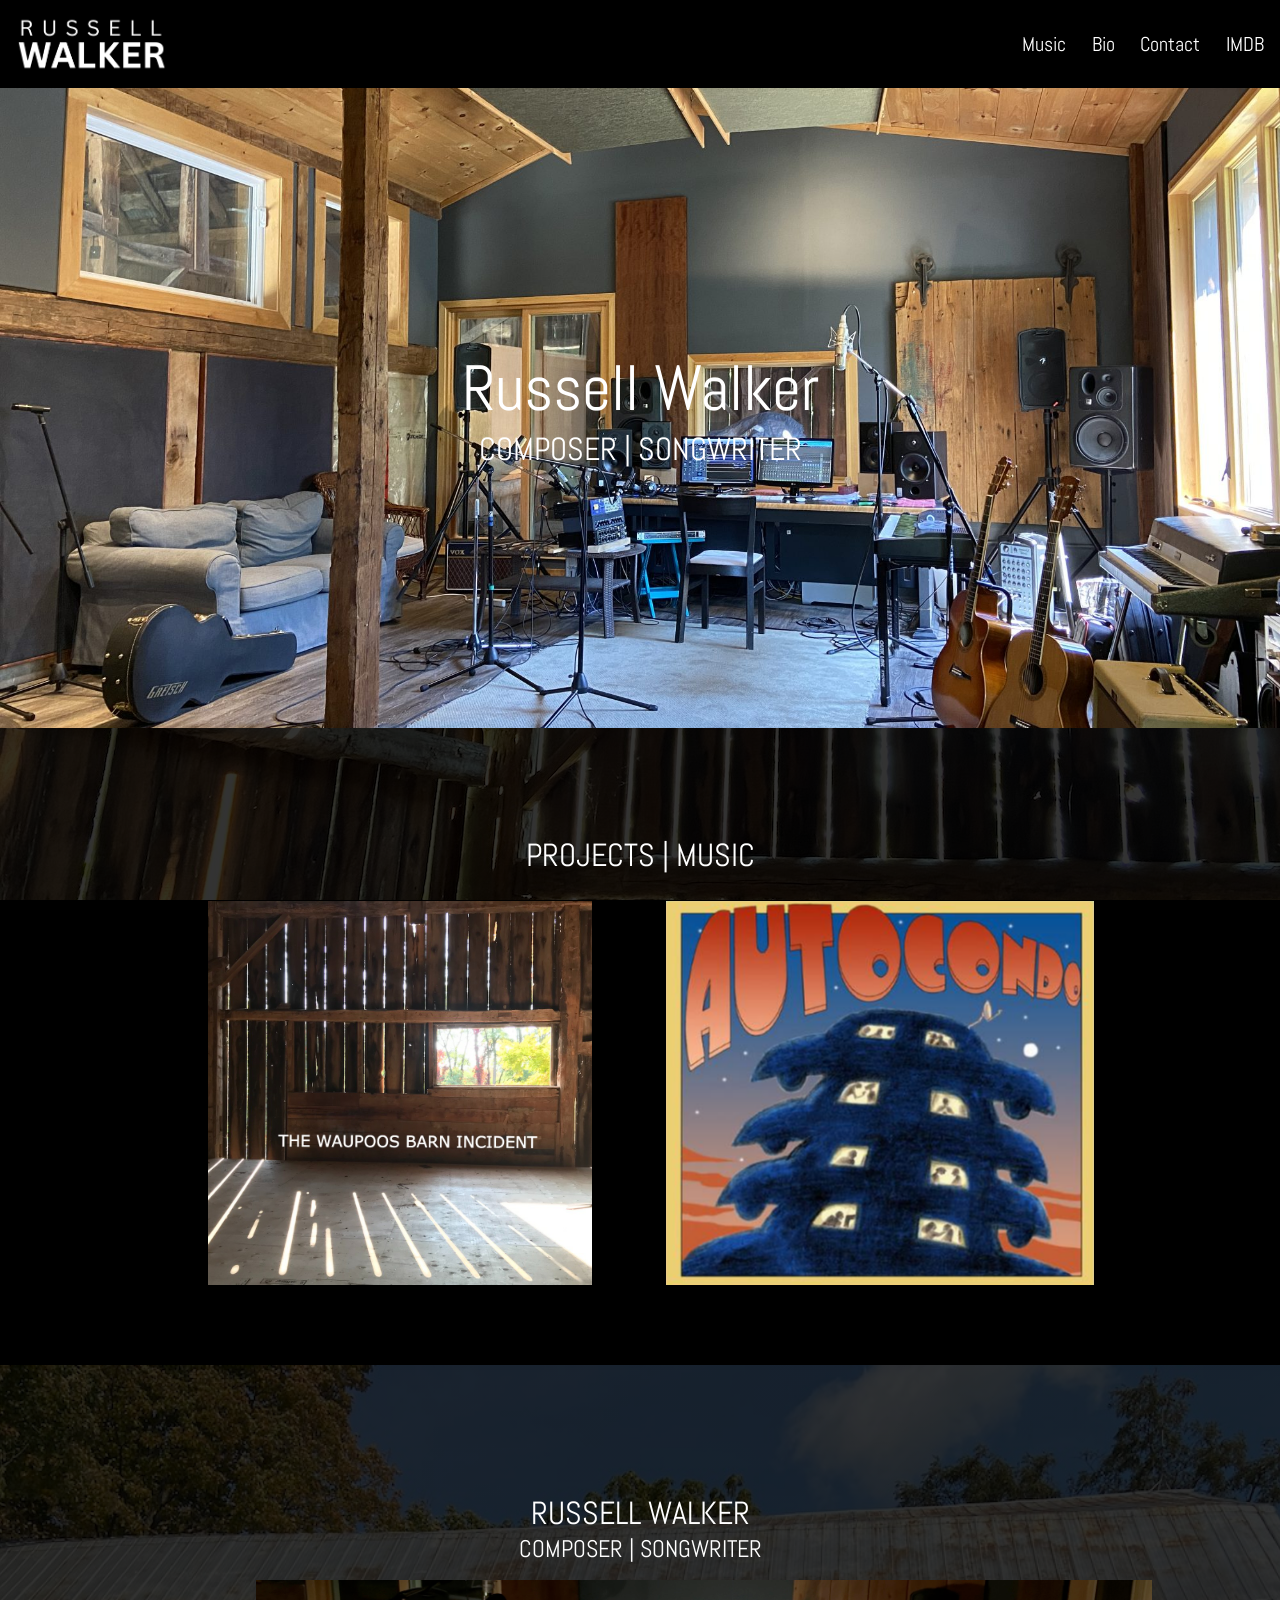
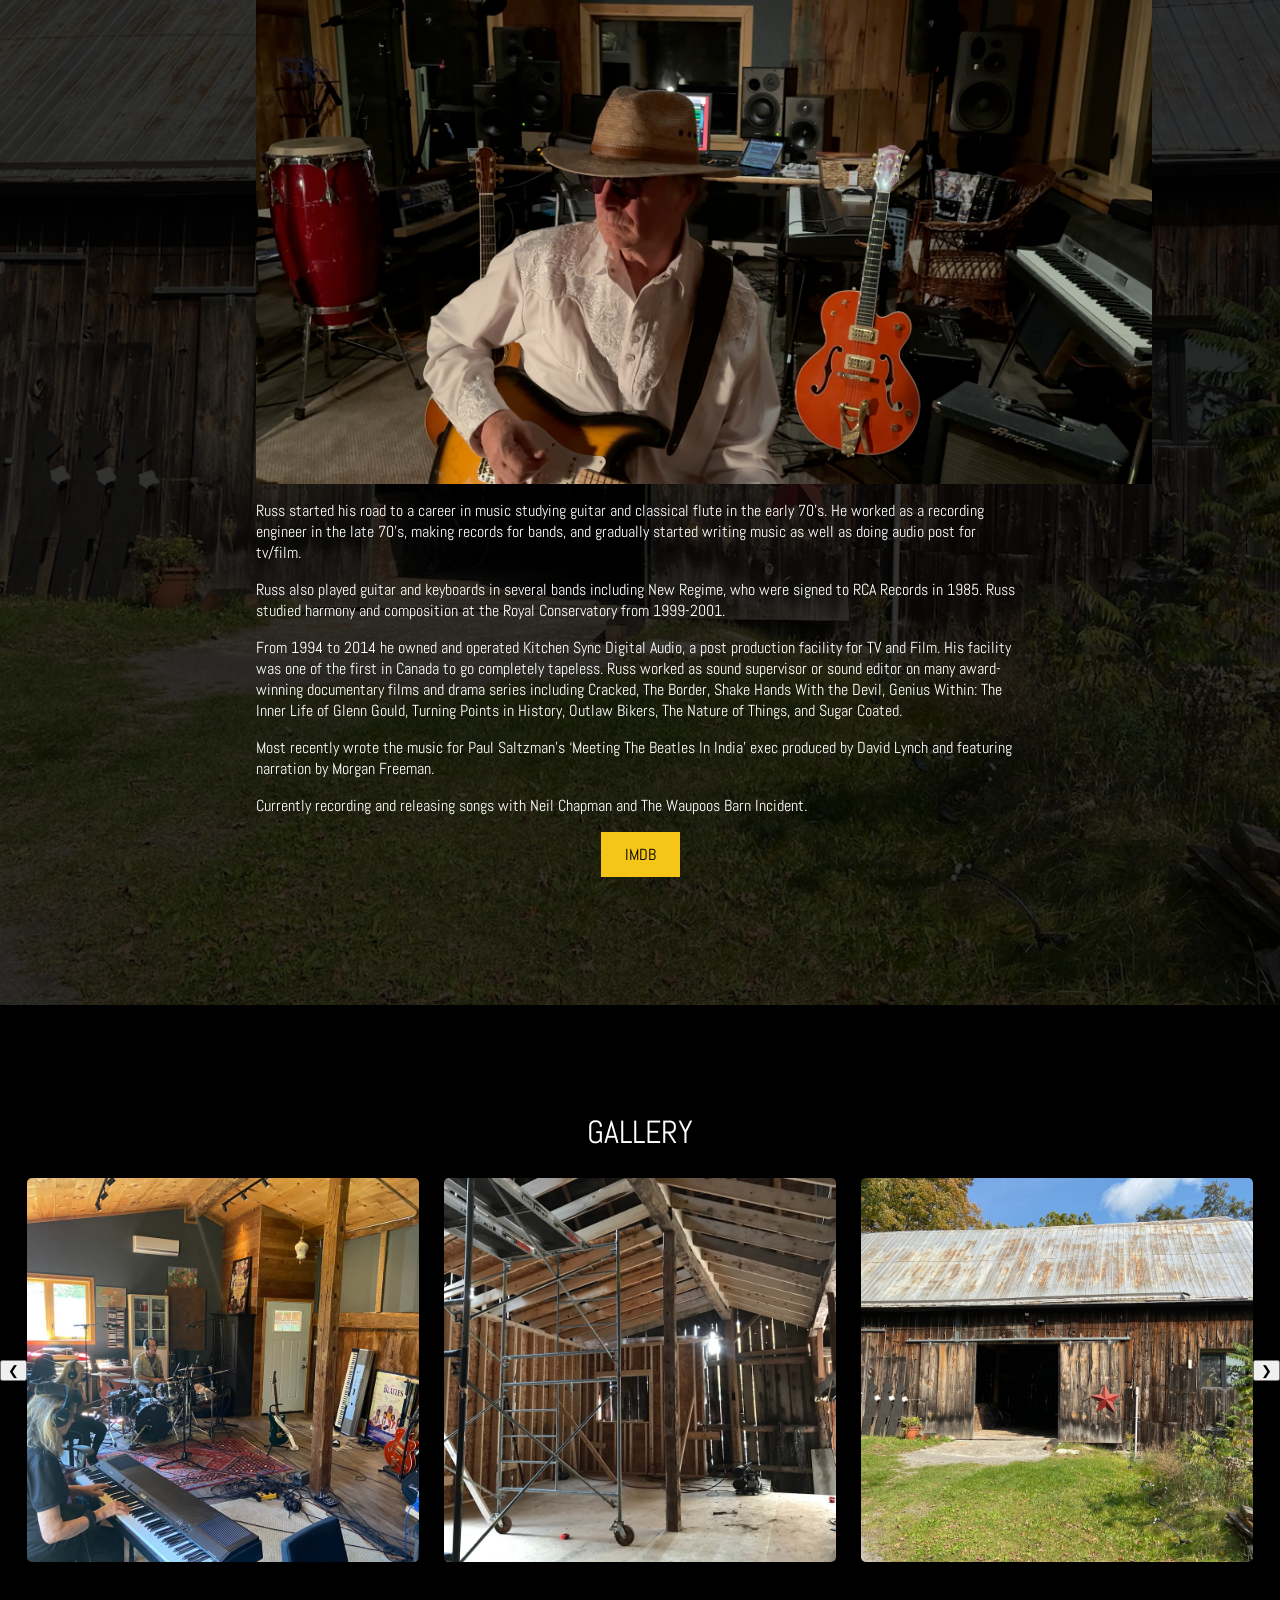
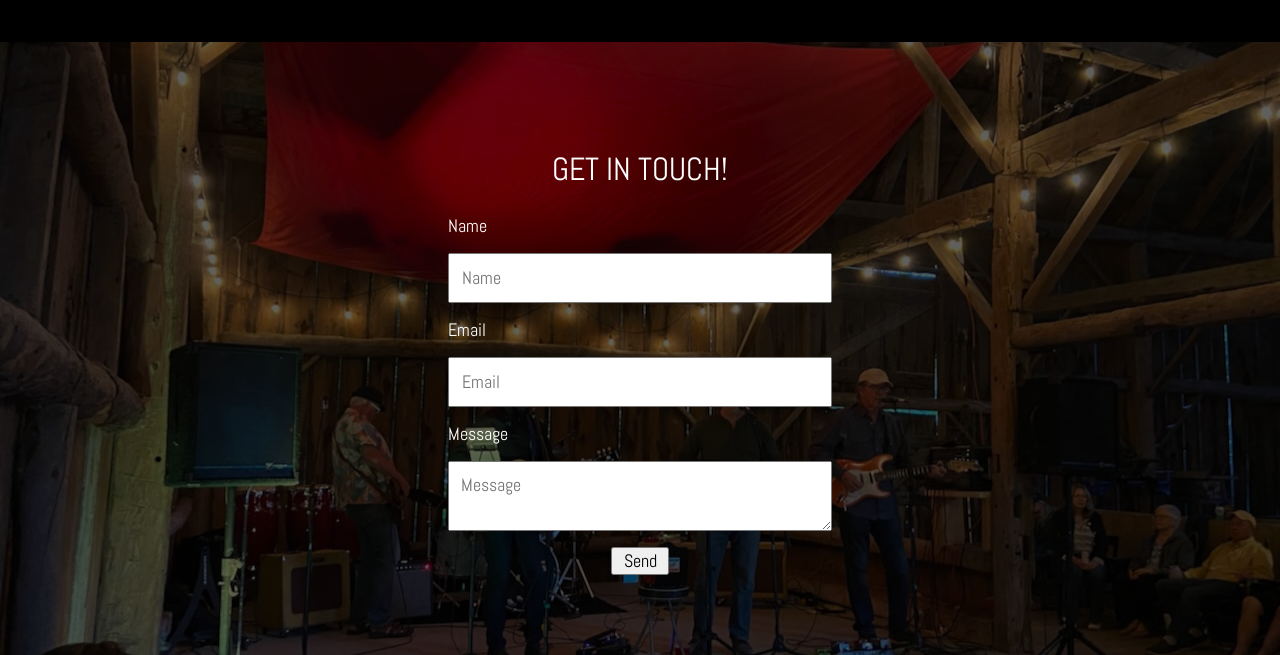
==== index.html @ 53545d4b "Initial website implementation" ====
<!DOCTYPE html>
<html lang="en">
<head>
    <meta charset="UTF-8">
    <meta name="viewport" content="width=device-width, initial-scale=1.0">

    <title>Russell Walker | Composer</title>

    <link href="https://fonts.googleapis.com/css2?family=Abel&display=swap" rel="stylesheet">
    <link rel="stylesheet" href="styles.css">
</head>

<body>
    <a class="skip-link" href="#main-content">Skip to main content</a>
    <header>
        <a href="index.html">
        <img src="./media/images/russell_logo.png" alt="Russell Walker">
        </a>
        <nav>
            <ul>
                <li><a href="#music">Music</a></li>
                <li><a href="#bio">Bio</a></li>
                <li><a href="#contact">Contact</a></li>
                <li><a href="https://www.imdb.com/name/nm0908184/">IMDB</a></li>
            </ul>
        </nav>
    </header>

    <main id="main-content" tabindex="-1">
        <section class="hero">
            <img src="./media/images/main_page_image.jpg" alt="">

            <div class="hero-text">
                <h1>Russell Walker</h1>
                <p>COMPOSER | SONGWRITER</p>
            </div>
        </section>

        <section id="music" class="music">
            <h2>PROJECTS | MUSIC</h2>

            <ul>
                <li class="music-tile"><a href="./waupoos-barn-incident/"><img src="./media/images/waupoosbarn.jpg" alt="Waupoos Barn Incident"></a></li>
                <li class="music-tile"><a href="./autocondo/index.html"><img src="./media/images/autocondo.png" alt="Auto Condo"></a></li>
            </ul>
        </section>

        <section id="bio" class="bio">
            <div class="bio-content">
                <h2>RUSSELL WALKER</h2>
                <p id="bio-lower-title">COMPOSER | SONGWRITER</p>
                <img src="./media/images/russell_walker.jpg" alt="Russell Walker">
                <p class="bio-text">
                    Russ started his road to a career in music studying guitar and classical flute in the early 70’s. 
                    He worked as a recording engineer in the late 70’s, making records for bands, and gradually started 
                    writing music as well as doing audio post for tv/film.
                </p>
                <p class="bio-text">
                    Russ also played guitar and keyboards in several bands including New Regime, who were signed to RCA 
                    Records in 1985. Russ studied harmony and composition at the Royal Conservatory from 1999-2001.
                </p>
                <p class="bio-text">
                    From 1994 to 2014 he owned and operated Kitchen Sync Digital Audio, a post production facility for 
                    TV and Film. His facility was one of the first in Canada to go completely tapeless. Russ worked as 
                    sound supervisor or sound editor on many award-winning documentary films and drama series including 
                    Cracked, The Border, Shake Hands With the Devil, Genius Within: The Inner Life of Glenn Gould, Turning 
                    Points in History, Outlaw Bikers, The Nature of Things, and Sugar Coated. 
                </p>
                <p class="bio-text">
                    Most recently wrote the music for Paul Saltzman’s ‘Meeting The Beatles In India’ exec produced by David 
                    Lynch and featuring narration by Morgan Freeman.
                </p>
                <p class="bio-text">
                    Currently recording and releasing songs with Neil Chapman and The Waupoos Barn Incident.
                </p>
                <a class="imdb-button" href="https://www.imdb.com/name/nm0908184/">IMDB</a>
            </div>
        </section>

        <section class="gallery">
            <h2>GALLERY</h2>

            <div class="carousel">
                <button class="carousel-prev" aria-label="Previous image">
                    &#10094;
                </button>

                <div class="carousel-images">
                    <img src="./media/images/slide_band_playing_studio.jpeg" alt="Russell and Neil playing instruments in the studio">
                    <img src="./media/images/slide_barn_construction.jpeg" alt="Building studio in barn">
                    <img src="./media/images/slide_barn_outside.jpeg" alt="Exterior of barn">
                    <img src="./media/images/slide_barns_outside.jpeg" alt="Both red and big barn exterior">
                    <img src="./media/images/slide_neil.jpeg" alt="Neil playing guitar in a store">
                    <img src="./media/images/slide_recording_russ_eddy.jpeg" alt="Russell and Eddy at SoundAdvice recording studio">
                    <img src="./media/images/slide_studio_instruments.jpeg" alt="Studio instruments">
                    <img src="./media/images/slide_studio_russ.jpeg" alt="Russell at SoundAdvice recording studio">
                    <img src="./media/images/slide_studio_russ_neil.jpeg" alt="Russell and Neil in the studio">
                    <img src="./media/images/slide_studio_russ_neil_playing.jpeg" alt="Russell and Neil playing instruments in the studio">
                     
                </div>

                <button class="carousel-next" aria-label="Next image">
                    &#10095;
                </button>
            </div>
        </section>

        <section id="contact" class="contact">
            <h2>GET IN TOUCH!</h2>
            <form 
                action="https://formspree.io/f/mqpkzbdb"
                method="POST"
            >
                <label for="name">Name</label>
                <input type="text" id="name" name="name" placeholder="Name" required>

                <label for="email">Email</label>
                <input type="email" id="email" name="email" placeholder="Email" required>

                <label for="message">Message</label>
                <textarea id="message" name="message" placeholder="Message" required></textarea>

                <button type="submit">Send</button>
            </form>
        </section>
    </main>
    <script src="./scripts.js"></script> 
  </body>
</html>
---- styles.css ----
body {
    background-color: black;
    margin: 0;
    font-family: "Abel", sans-serif;
    color: white;
}

main {
    background-image:
        linear-gradient(rgba(0, 0, 0, 0.8), rgba(0, 0, 0, 0.8)),
        url("./media/images/barn_background.jpeg");

    background-attachment: fixed;
    background-size: cover;
    background-position: center;
}

header {
    display: flex;
    padding: 1rem;
    align-items: center;

    position: sticky;
    top: 0;
    z-index: 1000;
}

.hero-text h1,
.hero-text p {
    margin: 0;
}

header > a {
    margin: 0;
}

header > a img {
    height: 3.5rem;
    width: auto;
    display: block;
    margin: 0;
}

nav {
    margin-left: auto;
}

nav ul {
    display: flex;
    justify-content: space-evenly;
    gap: clamp(0.5rem, 2vw, 2rem);

    margin: 0;
    padding: 0;
}

nav li {
    list-style-type: none;
}

nav li a {
    color: white;
    text-decoration: none;
    font-size: clamp(1rem, 2vw, 1.25rem);
}

.hero {
    position: relative;
    height: clamp(20rem, 50vw, 50rem);
}

.hero img {
    width: 100%;
    height: 100%;
    object-fit: cover;
    display: block;
}

.hero-text {
    position: absolute;
    top: 50%;
    left: 50%;
    transform: translate(-50%, -50%);
    color: white;
    text-align: center;
}

.hero-text h1 {
    font-size: clamp(2rem, 5vw, 4.5rem);
    font-weight: 350;
    margin: 0;
}

.hero-text p {
    font-size: clamp(1.0rem, 2.5vw, 2rem);
    font-weight: 350;
    margin: 0;
}

.music {
    padding-top: 5rem;
    padding-bottom: 5rem;
}

.music h2 {
    font-size: clamp(2rem, 2.5vw, 2.5rem);
    font-weight: 300;
    text-align: center;
}

.music ul {
    display: flex;
    width: 75%;
    margin: 0 auto;
    padding: 0;
}

.music-tile {
    width: 50%;
    list-style: none;
}

.music-tile img {
    width: 100%;
    aspect-ratio: 5 / 4;
    object-fit: contain;
    display: block;
}

.bio {
    background-image:
        linear-gradient(rgba(0, 0, 0, 0.8), rgba(0, 0, 0, 0.8)),
        url("./media/images/barn_bio_background.jpeg");
    padding-top: 8rem;
    padding-bottom: 8rem;
    background-size: cover;
    background-position: center;
    background-repeat: no-repeat;
}

.bio-content {
    width: 60%;
    margin: 0 auto;
}

.bio h2 {
    font-size: clamp(2rem, 2.5vw, 2.5rem);
    font-weight: 300;
    text-align: center;
    margin: 0;
}

.bio #bio-lower-title {
    font-size: clamp(1.0rem, 2vw, 1.5rem);
    font-weight: 350;
    text-align: center;
    margin: 0 auto;
    margin-bottom: 1rem;
}

.bio img {
    width: clamp(12rem, 70vw, 65rem);
    height: auto;
    display: block;
    margin: 0 auto;
    margin-bottom: 1rem;
}

.bio .bio-text {
    font-size: clamp(1rem, 1.2vw, 1.2rem);
    font-weight: 200;
}

.imdb-button {
    display: block;
    width: fit-content;
    margin-left: auto;
    margin-right: auto;

    padding: 0.75rem 1.5rem;
    background-color: #f5c518;
    color: black;
    text-decoration: none;
}

.gallery {
    padding-top: 5rem;
    padding-bottom: 5rem;
}

.gallery h2 {
    font-size: clamp(2rem, 2.5vw, 2.5rem);
    font-weight: 300;
    text-align: center;
}

.carousel {
    display: flex;
    align-items: center;
    width: 100%;
    height: clamp(15rem, 30vw, 30rem);
}

.carousel-images {
    display: flex;
    flex: 1;
    min-width: 0;
    height: 100%;
    gap: clamp(0.5rem, 2vw, 2rem);
}

.carousel-images img {
    flex: 1 1 0;
    min-width: 0;
    height: 100%;
    object-fit: cover;
    display: block;
    border-radius: 0.3rem;
}

.carousel-prev,
.carousel-next {
    flex-shrink: 0;
}

.contact {
    padding-top: 5rem;
    padding-bottom: 5rem;
    width: 100%;
    background-image:
        linear-gradient(rgba(0, 0, 0, 0.6), rgba(0, 0, 0, 0.6)),
        url("./media/images/barn_live_music.jpeg");
    background-size: cover;
    background-position: center;
    background-repeat: no-repeat;
}

.contact h2 {
    font-size: clamp(2rem, 2.5vw, 2.5rem);
    font-weight: 300;
    text-align: center;
}

form {
    display: flex;
    flex-direction: column;
    gap: 1rem;
    width: clamp(20rem, 30%, 35rem);
    margin: 0 auto;
}

form label,
form input,
form textarea,
form button {
    font-family: inherit;
    font-size: 1.1rem;
}

form input,
form textarea {
    padding: 0.75rem;
}

.contact button {
    width: 15%;
    margin: 0 auto;
}

a {
    transition: opacity 0.2s ease;
}

a:hover {
    opacity: 0.7;
}

a:focus-visible {
    outline: 2px solid white;
    outline-offset: 4px;
}

button {
    cursor: pointer;
}

button:hover {
    opacity: 0.8;
}

button:focus-visible {
    outline: 3px solid white;
    outline-offset: 3px;
}

input:focus-visible,
textarea:focus-visible {
    outline: 3px solid white;
    outline-offset: 2px;
}

.music-tile a:focus-visible {
    outline: none;
}

.music-tile a:focus-visible img {
    outline: 3px solid white;
    outline-offset: 4px;
}

.skip-link {
    position: absolute;
    left: -9999px;
}

.skip-link:focus {
    left: 1rem;
    top: 1rem;
    z-index: 2000;
    background: white;
    color: black;
    padding: 0.75rem 1rem;
}
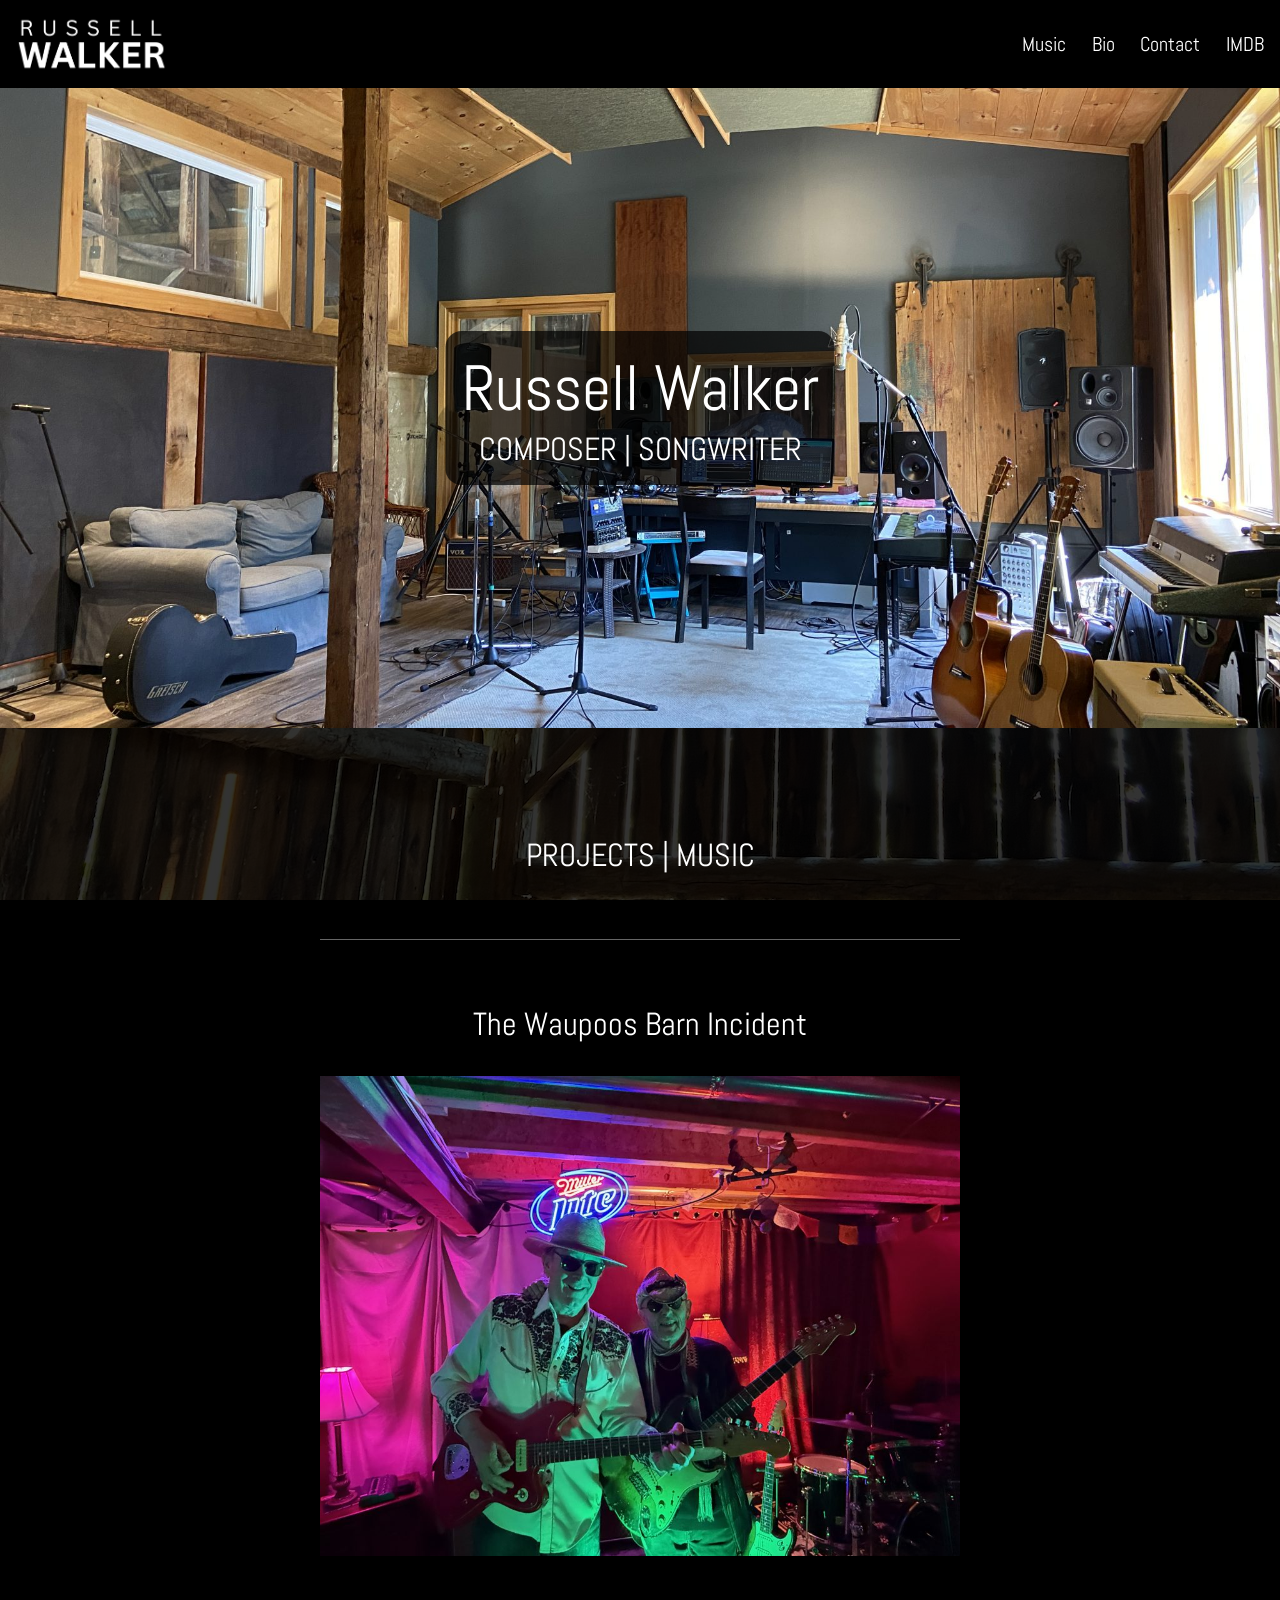
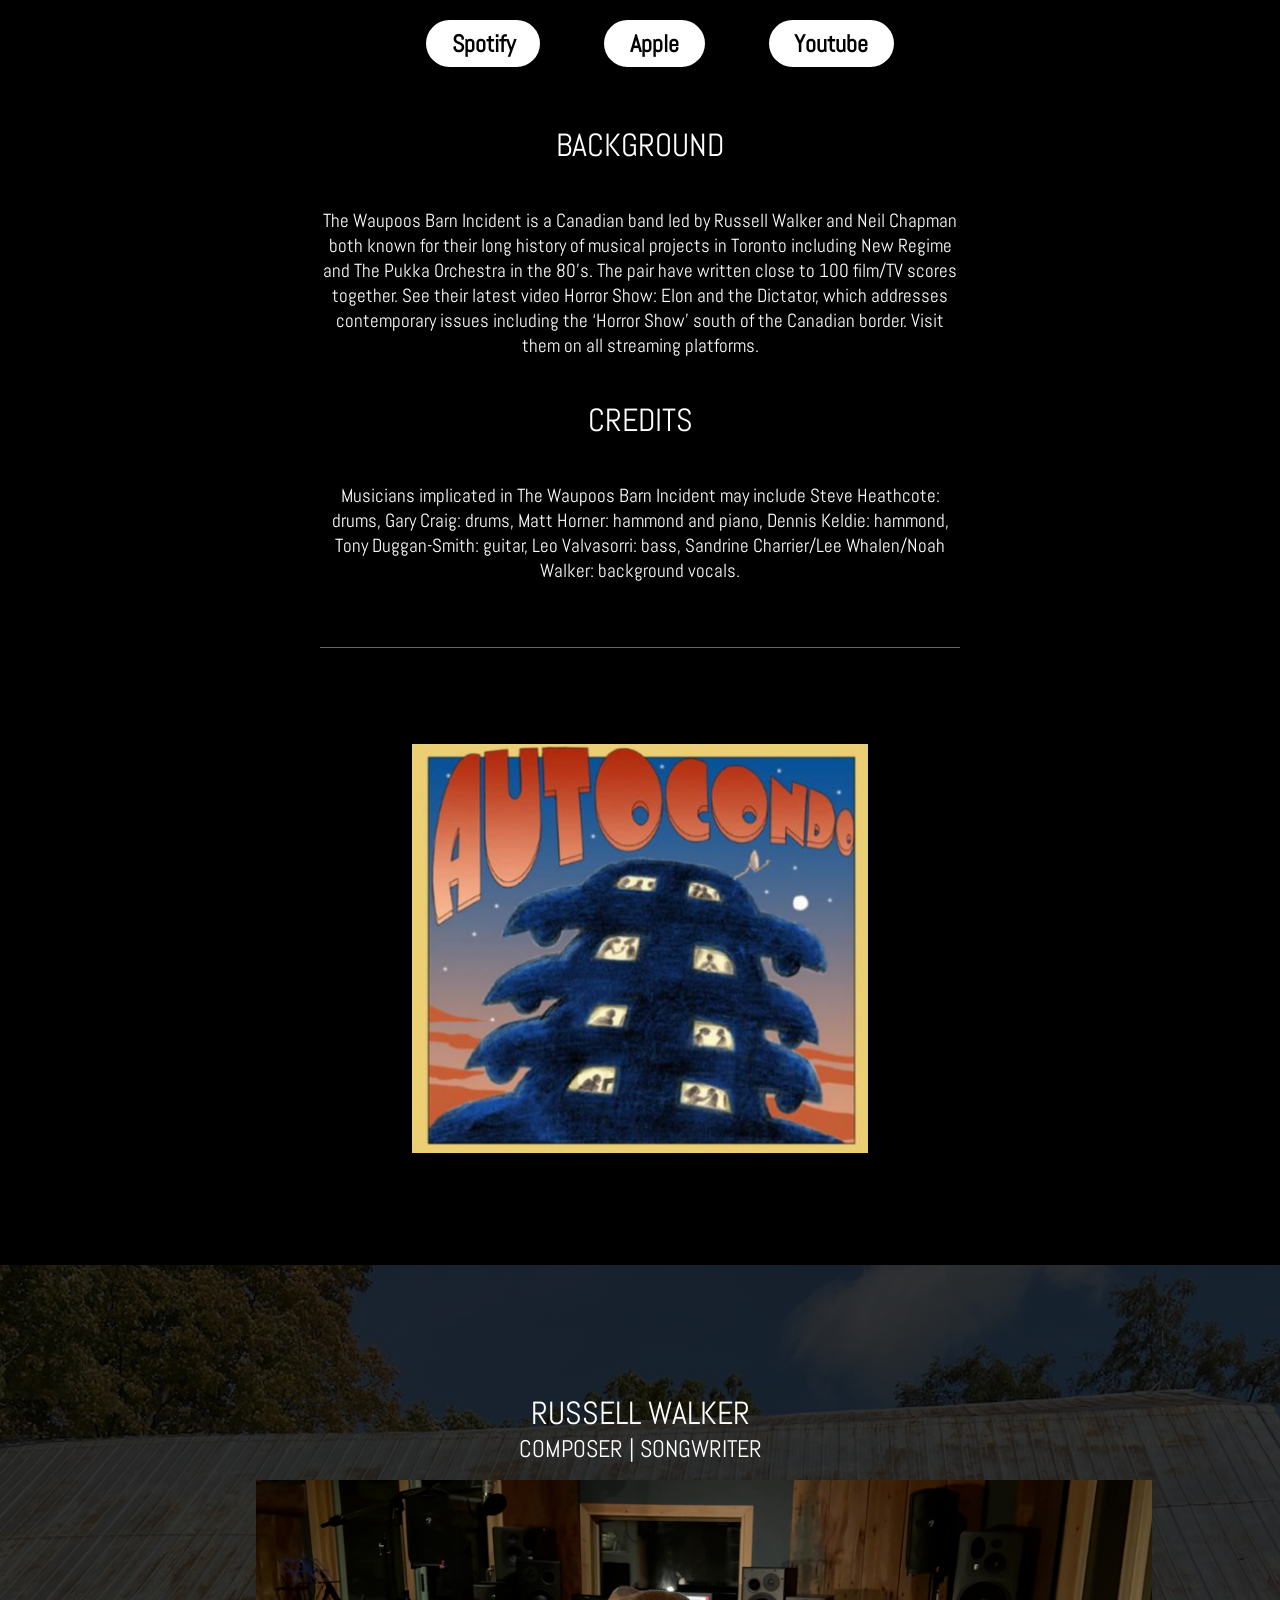
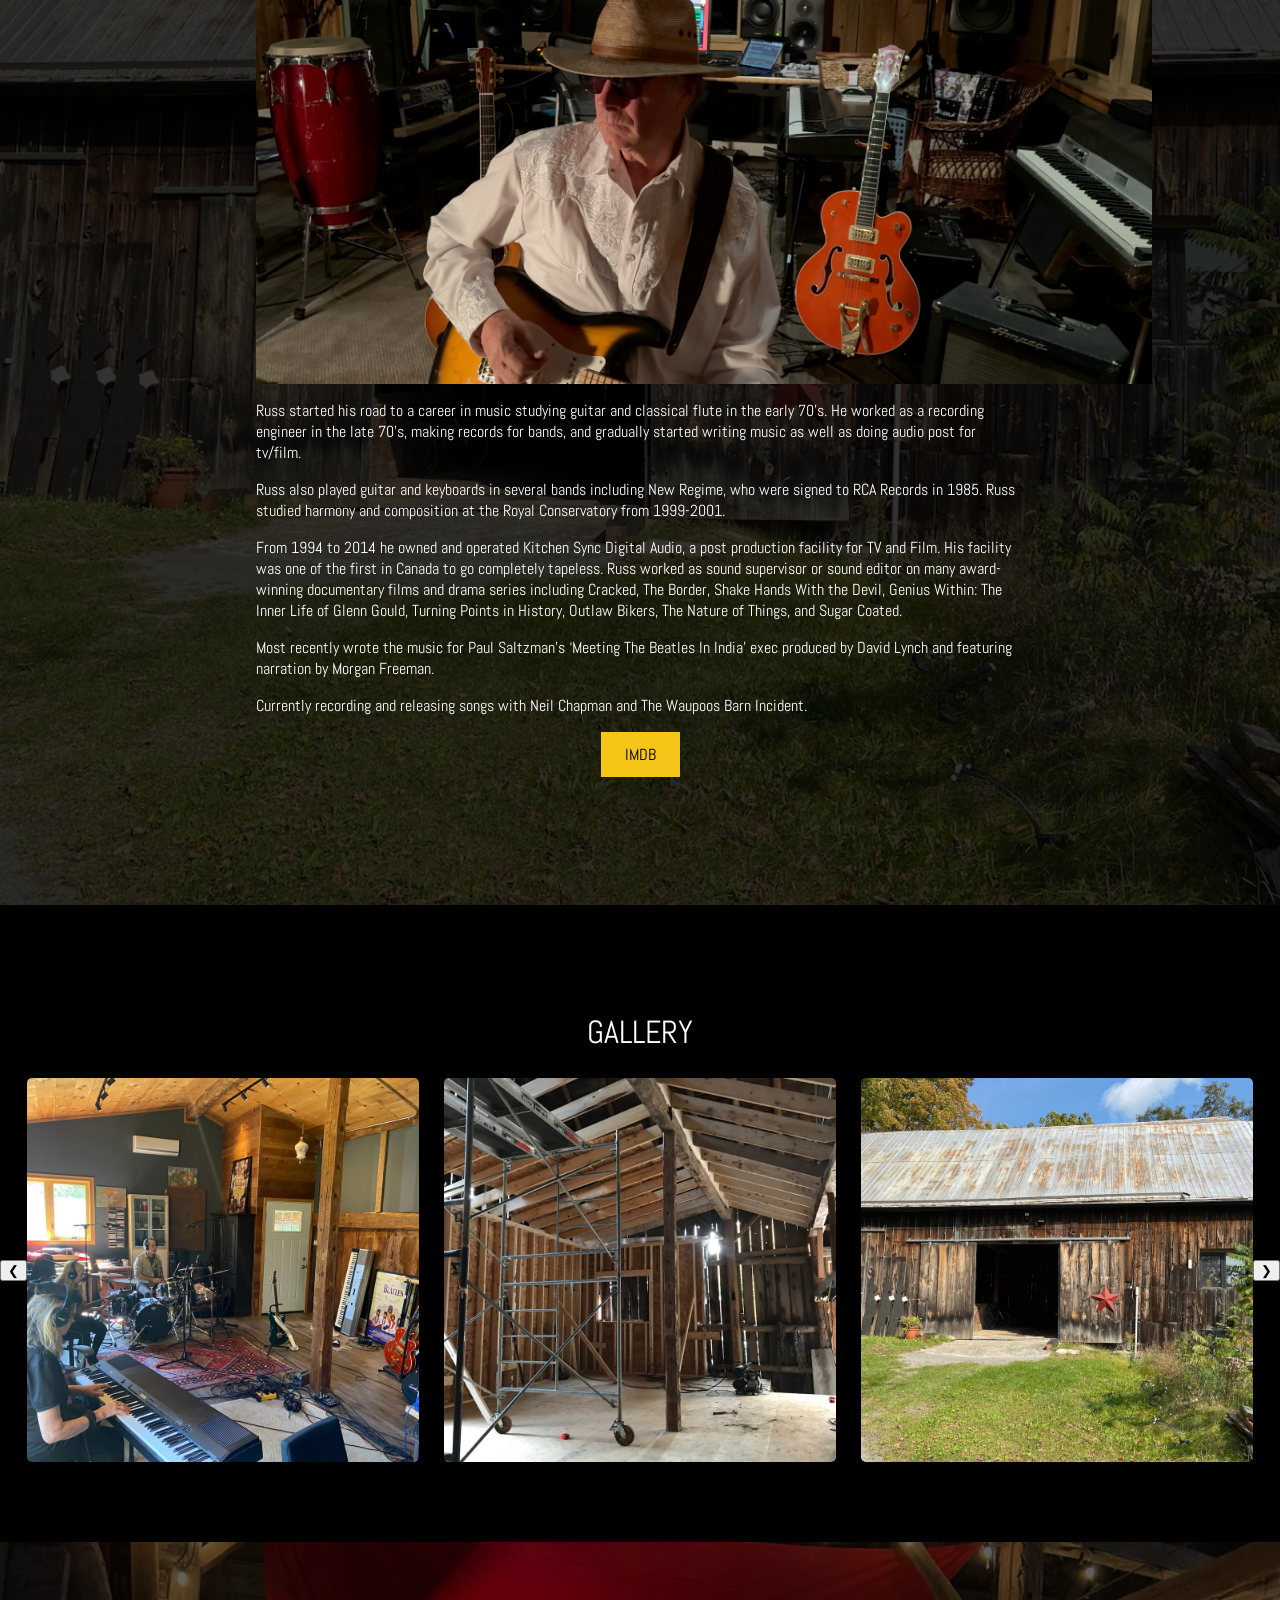
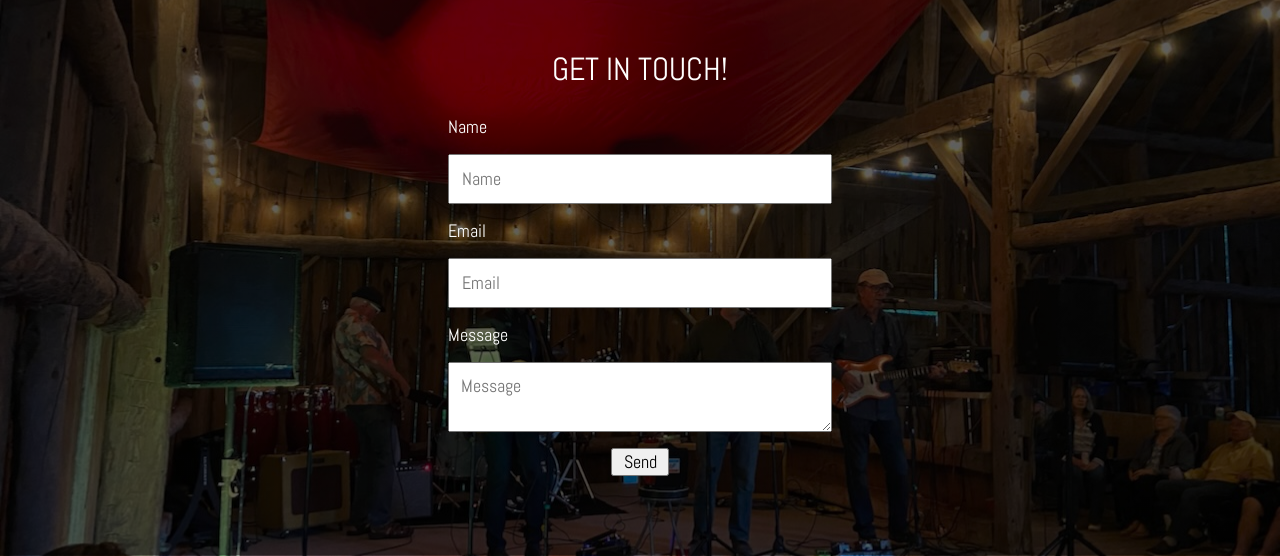
==== commit 4b402cd8: "move waupoos to homepage" ====
--- a/index.html
+++ b/index.html
@@ -38,11 +38,31 @@
 
         <section id="music" class="music">
             <h2>PROJECTS | MUSIC</h2>
+            <hr class="music-divider">
+            <section class="featured">
+                <h3>The Waupoos Barn Incident</h3>
+                <img src="./media/images/waupoos_barn_incident_pic.jpeg" alt="The Waupoos Barn Incident">
+                <ul class="social-links">
+                    <li><a href="https://open.spotify.com/artist/43kfxdhQNoloYP7Tm9Xw5j">Spotify</a></li>
+                    <li><a href="https://music.apple.com/us/artist/the-waupoos-barn-incident/1777601312">Apple</a></li>
+                    <li><a href="https://www.youtube.com/@russksynccaw/videos">Youtube</a></li>
+                </ul>
 
-            <ul>
-                <li class="music-tile"><a href="./waupoos-barn-incident/"><img src="./media/images/waupoosbarn.jpg" alt="Waupoos Barn Incident"></a></li>
-                <li class="music-tile"><a href="./autocondo/index.html"><img src="./media/images/autocondo.png" alt="Auto Condo"></a></li>
-            </ul>
+                <section class="about">
+                    <h4>BACKGROUND</h4>
+                    <p>The Waupoos Barn Incident is a Canadian band led by Russell Walker and Neil Chapman both known for their 
+                        long history of musical projects in Toronto including New Regime and The Pukka Orchestra in the 80’s. 
+                        The pair have written close to 100 film/TV scores together. See their latest video Horror Show: 
+                        Elon and the Dictator, which addresses contemporary issues including the ‘Horror Show’ south of the 
+                        Canadian border. Visit them on all streaming platforms.</p>
+                    <h4>CREDITS</h4>
+                    <p>Musicians implicated in The Waupoos Barn Incident may include Steve Heathcote: drums, Gary Craig: drums, 
+                        Matt Horner: hammond and piano, Dennis Keldie: hammond, Tony Duggan-Smith: guitar, Leo Valvasorri: bass, 
+                        Sandrine Charrier/Lee Whalen/Noah Walker: background vocals.</p>
+                </section>
+            </section>
+            <hr class="music-divider">
+            <a class="music-tile" href="./autocondo/index.html"><img src="./media/images/autocondo.png" alt="Auto Condo"></a>
         </section>
 
         <section id="bio" class="bio">
--- a/styles.css
+++ b/styles.css
@@ -23,11 +23,7 @@
     position: sticky;
     top: 0;
     z-index: 1000;
-}
-
-.hero-text h1,
-.hero-text p {
-    margin: 0;
+    background-color: rgba(0, 0, 0, 0.7);
 }
 
 header > a {
@@ -83,6 +79,9 @@
     transform: translate(-50%, -50%);
     color: white;
     text-align: center;
+    background-color: rgba(0, 0, 0, 0.7);
+    padding: 1rem;
+    border-radius: 1rem;
 }
 
 .hero-text h1 {
@@ -108,16 +107,83 @@
     text-align: center;
 }
 
-.music ul {
-    display: flex;
-    width: 75%;
-    margin: 0 auto;
-    padding: 0;
+.music-divider {
+    width: 50%;
+    margin: clamp(2rem, 5vw, 5rem) auto;
+    border: 0;
+    border-top: 1px solid rgba(255, 255, 255, 0.4);
+}
+
+.featured {
+    width: 50%;
+    margin: 0 auto;
+}
+
+.featured h3 {
+    font-size: clamp(1.0rem, 2.5vw, 2.5rem);
+    font-weight: 350;
+    margin: 0;
+    text-align: center;
+}
+
+.featured img {
+    width: 100%;
+    height: 100%;
+    object-fit: cover;
+    display: block;
+    padding-top: 2rem;
+    padding-bottom: 2rem;
+}
+
+.social-links {
+    padding-top: 1rem;
+    padding-bottom: 1rem;
+    display: flex;
+    justify-content: center;
+    gap: clamp(0.75rem, 5vw, 5rem);
+}
+
+.social-links li {
+    list-style: none;
+}
+
+.social-links li a {
+    display: inline-block;
+    background-color: white;
+    color: black;
+
+    padding: clamp(0.3rem, 1vw, 0.5rem)
+            clamp(0.8rem, 2vw, 2rem);
+
+    border-radius: 9999px;
+
+    text-decoration: none;
+    font-size: clamp(1rem, 2vw, 1.5rem);
+    font-weight: 600;
+}
+
+.featured .about {
+    width: 100%;
+    margin: 0 auto;
+    text-align: center;
+}
+
+.featured .about h4 {
+    font-size: clamp(1.0rem, 2.5vw, 2rem);
+    font-weight: 300;
+}
+
+.featured .about p {
+    font-size: clamp(1rem, 1.5vw, 1.5rem);
+    font-weight: 250;
 }
 
 .music-tile {
-    width: 50%;
-    list-style: none;
+    display: block;
+    width: 40%;
+    margin: 0 auto;
+    padding-top: 2rem;
+    padding-bottom: 2rem;
 }
 
 .music-tile img {
@@ -125,6 +191,7 @@
     aspect-ratio: 5 / 4;
     object-fit: contain;
     display: block;
+    margin: 0 auto;
 }
 
 .bio {
@@ -299,11 +366,11 @@
     outline-offset: 2px;
 }
 
-.music-tile a:focus-visible {
+.music-tile:focus-visible {
     outline: none;
 }
 
-.music-tile a:focus-visible img {
+.music-tile:focus-visible img {
     outline: 3px solid white;
     outline-offset: 4px;
 }
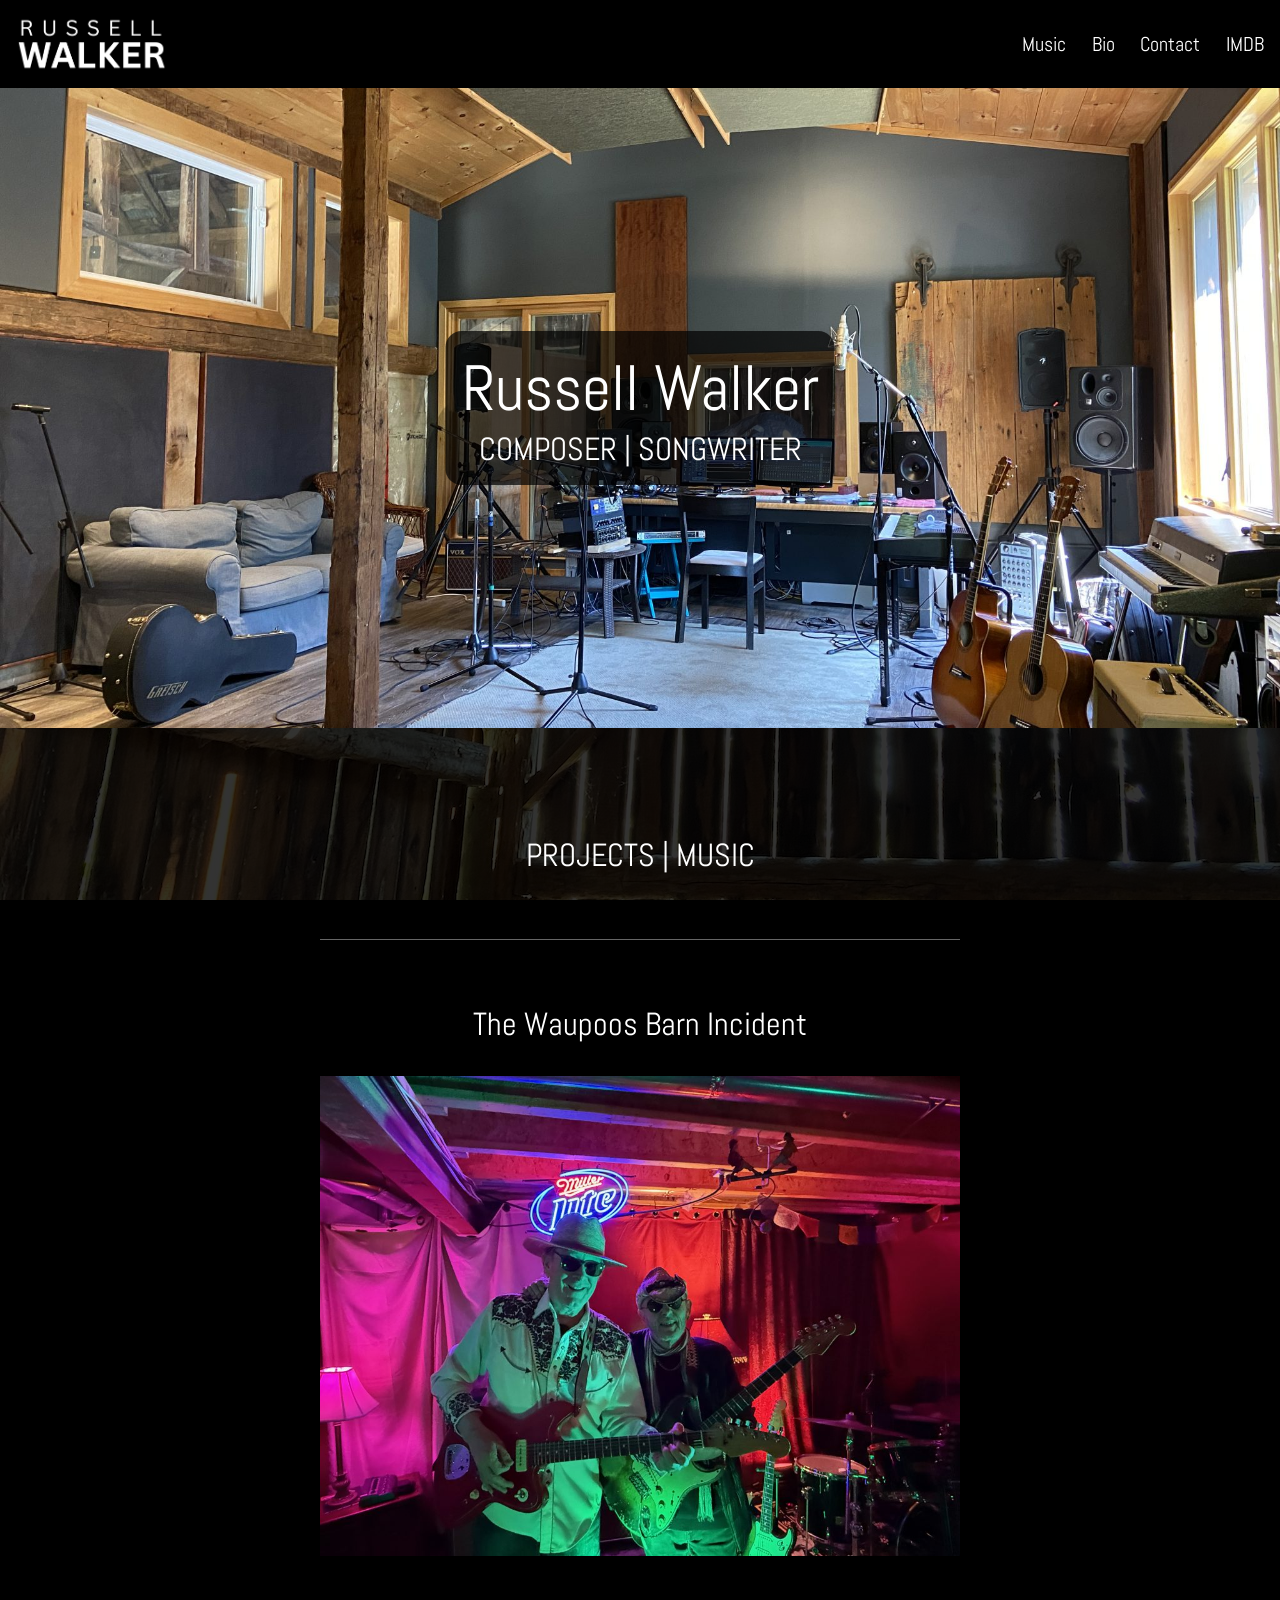
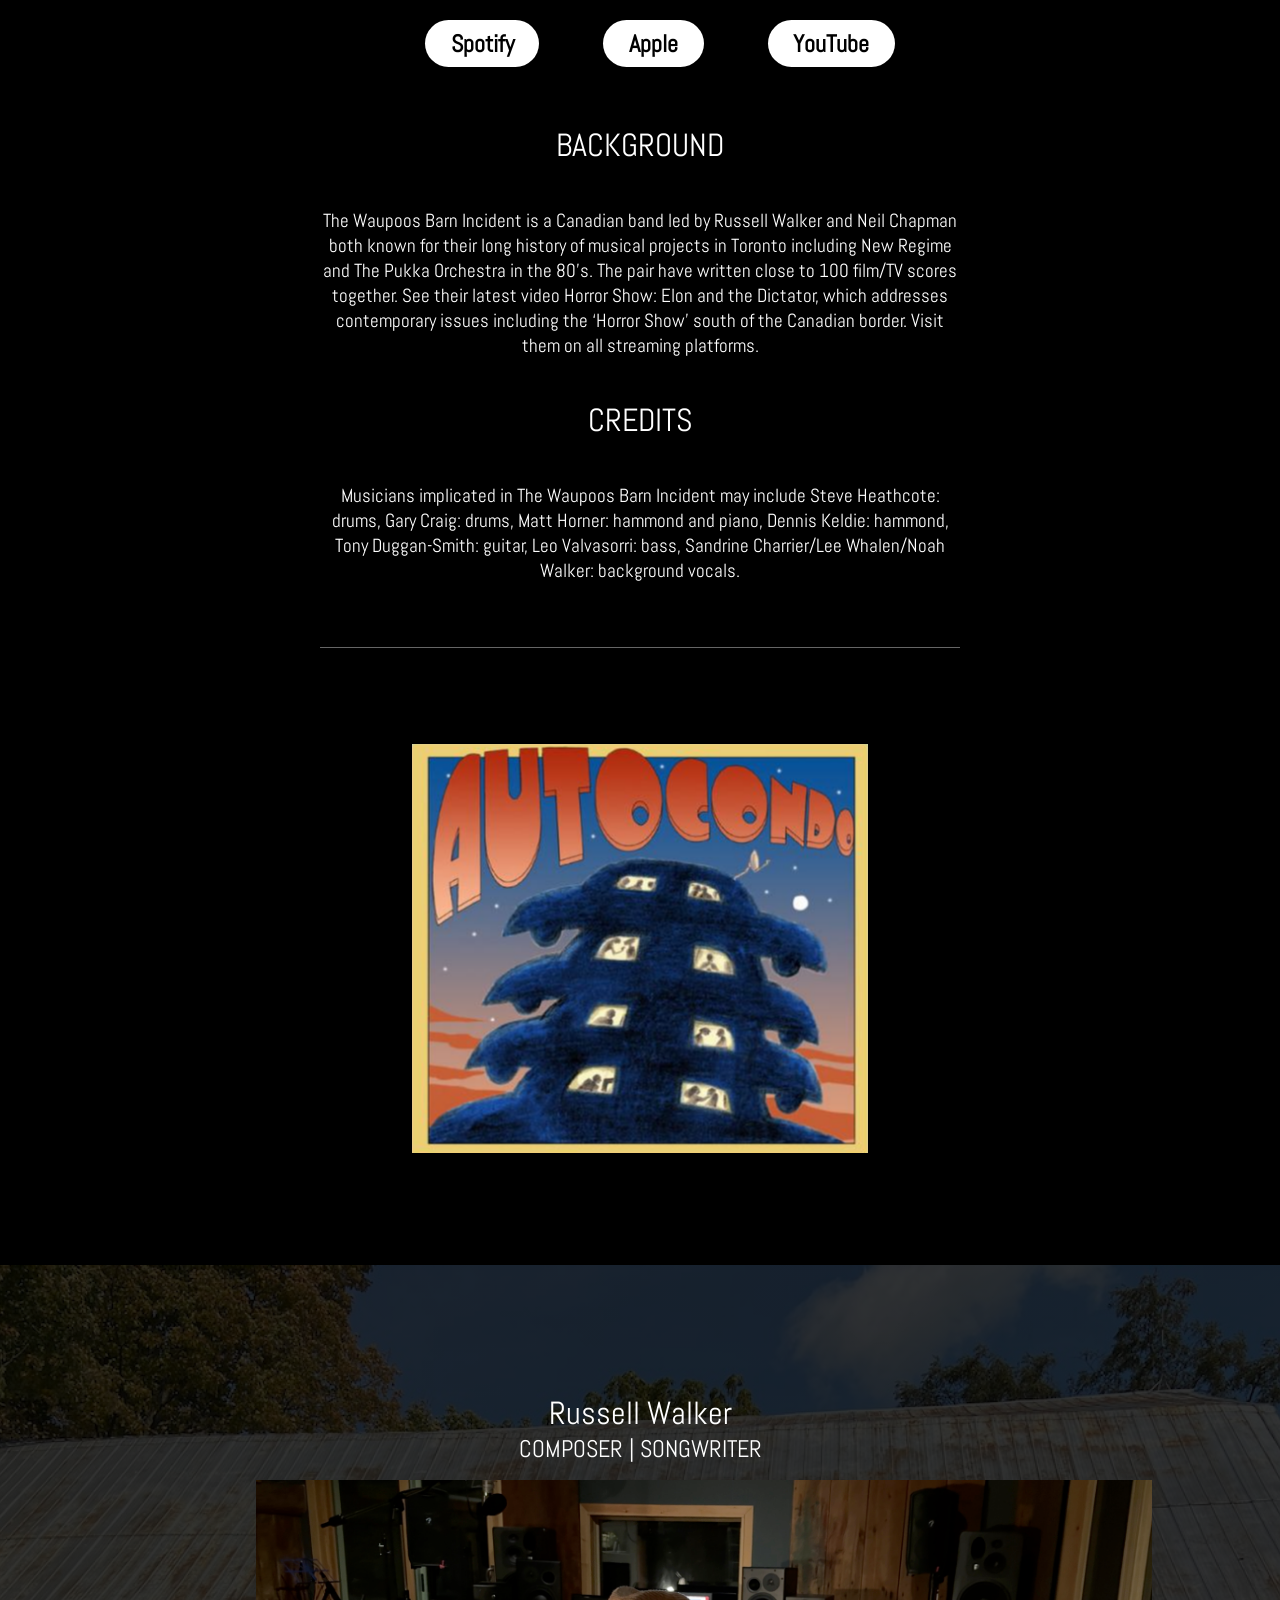
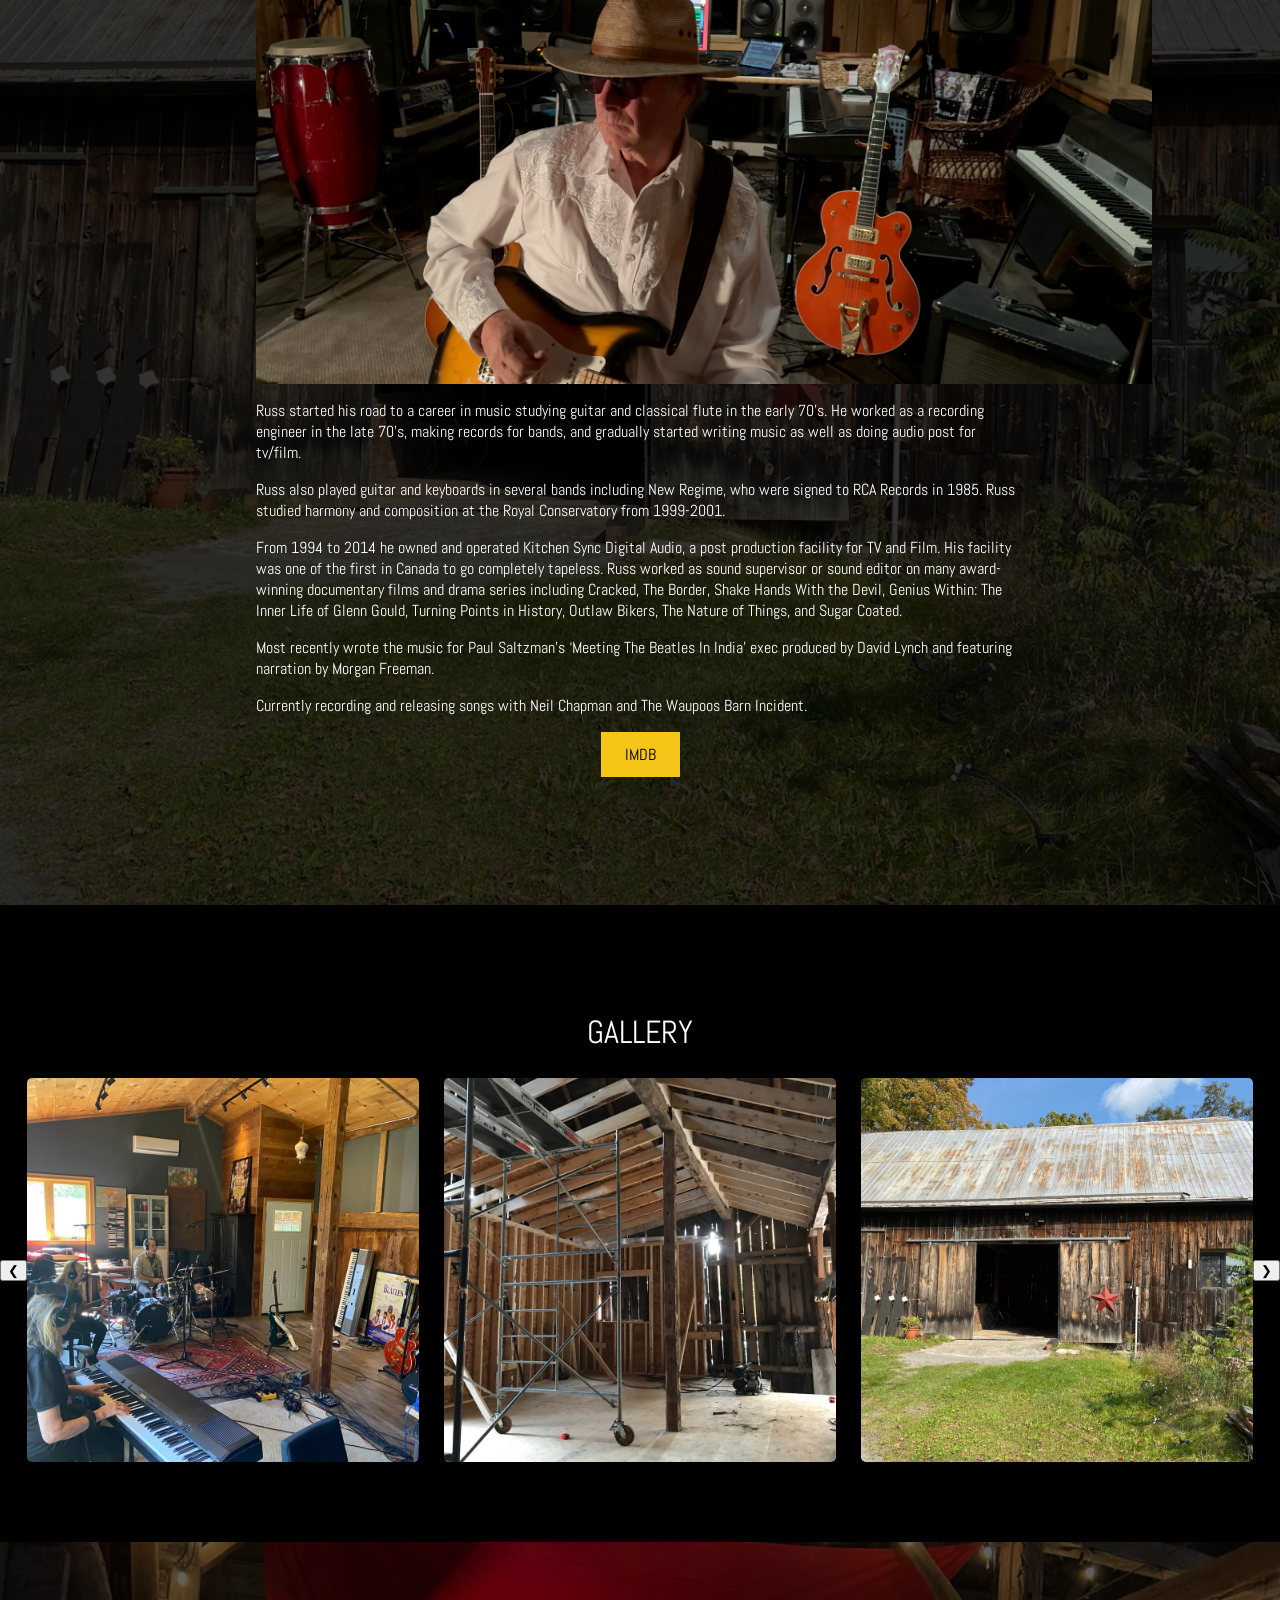
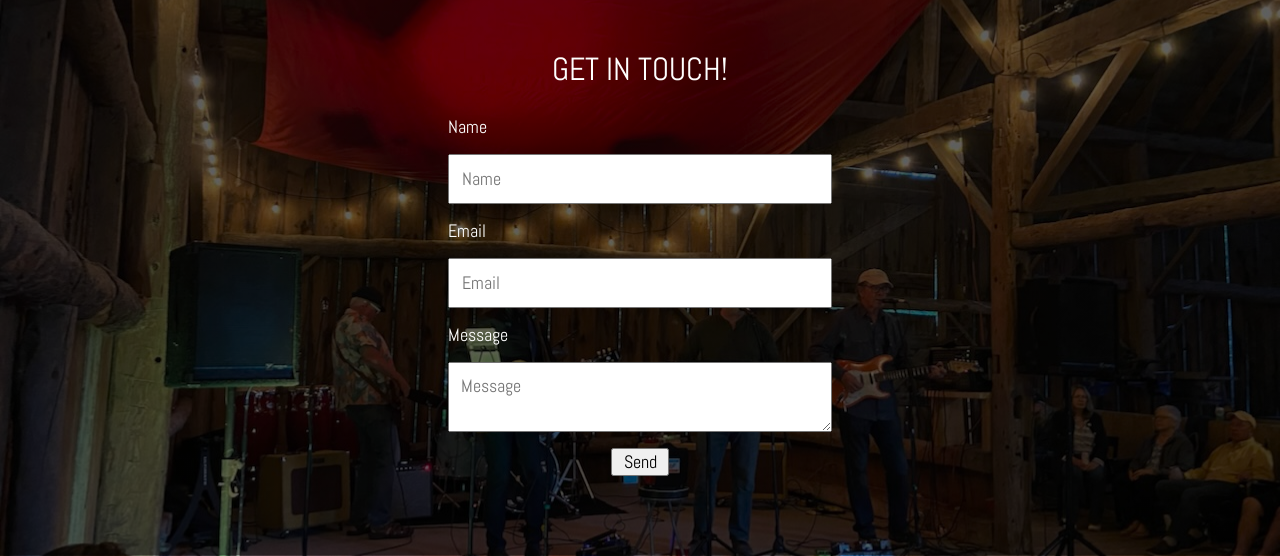
==== commit ed2b8d36: "small accessibility improvements" ====
--- a/index.html
+++ b/index.html
@@ -3,7 +3,7 @@
 <head>
     <meta charset="UTF-8">
     <meta name="viewport" content="width=device-width, initial-scale=1.0">
-
+    <meta name="description" content="Russell Walker is a Toronto composer and songwriter with credits across film and television, now recording with The Waupoos Barn Incident.">
     <title>Russell Walker | Composer</title>
 
     <link href="https://fonts.googleapis.com/css2?family=Abel&display=swap" rel="stylesheet">
@@ -32,12 +32,12 @@
 
             <div class="hero-text">
                 <h1>Russell Walker</h1>
-                <p>COMPOSER | SONGWRITER</p>
+                <p>Composer | Songwriter</p>
             </div>
         </section>
 
         <section id="music" class="music">
-            <h2>PROJECTS | MUSIC</h2>
+            <h2>Projects | Music</h2>
             <hr class="music-divider">
             <section class="featured">
                 <h3>The Waupoos Barn Incident</h3>
@@ -45,17 +45,17 @@
                 <ul class="social-links">
                     <li><a href="https://open.spotify.com/artist/43kfxdhQNoloYP7Tm9Xw5j">Spotify</a></li>
                     <li><a href="https://music.apple.com/us/artist/the-waupoos-barn-incident/1777601312">Apple</a></li>
-                    <li><a href="https://www.youtube.com/@russksynccaw/videos">Youtube</a></li>
+                    <li><a href="https://www.youtube.com/@russksynccaw/videos">YouTube</a></li>
                 </ul>
 
                 <section class="about">
-                    <h4>BACKGROUND</h4>
+                    <h4>Background</h4>
                     <p>The Waupoos Barn Incident is a Canadian band led by Russell Walker and Neil Chapman both known for their 
                         long history of musical projects in Toronto including New Regime and The Pukka Orchestra in the 80’s. 
                         The pair have written close to 100 film/TV scores together. See their latest video Horror Show: 
                         Elon and the Dictator, which addresses contemporary issues including the ‘Horror Show’ south of the 
                         Canadian border. Visit them on all streaming platforms.</p>
-                    <h4>CREDITS</h4>
+                    <h4>Credits</h4>
                     <p>Musicians implicated in The Waupoos Barn Incident may include Steve Heathcote: drums, Gary Craig: drums, 
                         Matt Horner: hammond and piano, Dennis Keldie: hammond, Tony Duggan-Smith: guitar, Leo Valvasorri: bass, 
                         Sandrine Charrier/Lee Whalen/Noah Walker: background vocals.</p>
@@ -67,8 +67,8 @@
 
         <section id="bio" class="bio">
             <div class="bio-content">
-                <h2>RUSSELL WALKER</h2>
-                <p id="bio-lower-title">COMPOSER | SONGWRITER</p>
+                <h2>Russell Walker</h2>
+                <p id="bio-lower-title">Composer | Songwriter</p>
                 <img src="./media/images/russell_walker.jpg" alt="Russell Walker">
                 <p class="bio-text">
                     Russ started his road to a career in music studying guitar and classical flute in the early 70’s. 
@@ -98,14 +98,14 @@
         </section>
 
         <section class="gallery">
-            <h2>GALLERY</h2>
+            <h2>Gallery</h2>
 
             <div class="carousel">
                 <button class="carousel-prev" aria-label="Previous image">
                     &#10094;
                 </button>
 
-                <div class="carousel-images">
+                <div class="carousel-images" aria-live="polite">
                     <img src="./media/images/slide_band_playing_studio.jpeg" alt="Russell and Neil playing instruments in the studio">
                     <img src="./media/images/slide_barn_construction.jpeg" alt="Building studio in barn">
                     <img src="./media/images/slide_barn_outside.jpeg" alt="Exterior of barn">
@@ -126,7 +126,7 @@
         </section>
 
         <section id="contact" class="contact">
-            <h2>GET IN TOUCH!</h2>
+            <h2>Get In Touch!</h2>
             <form 
                 action="https://formspree.io/f/mqpkzbdb"
                 method="POST"
--- a/styles.css
+++ b/styles.css
@@ -94,6 +94,7 @@
     font-size: clamp(1.0rem, 2.5vw, 2rem);
     font-weight: 350;
     margin: 0;
+    text-transform: uppercase;
 }
 
 .music {
@@ -105,6 +106,7 @@
     font-size: clamp(2rem, 2.5vw, 2.5rem);
     font-weight: 300;
     text-align: center;
+    text-transform: uppercase;
 }
 
 .music-divider {
@@ -171,6 +173,7 @@
 .featured .about h4 {
     font-size: clamp(1.0rem, 2.5vw, 2rem);
     font-weight: 300;
+    text-transform: uppercase;
 }
 
 .featured .about p {
@@ -223,6 +226,7 @@
     text-align: center;
     margin: 0 auto;
     margin-bottom: 1rem;
+    text-transform: uppercase;
 }
 
 .bio img {
@@ -259,6 +263,7 @@
     font-size: clamp(2rem, 2.5vw, 2.5rem);
     font-weight: 300;
     text-align: center;
+    text-transform: uppercase;
 }
 
 .carousel {
@@ -306,6 +311,7 @@
     font-size: clamp(2rem, 2.5vw, 2.5rem);
     font-weight: 300;
     text-align: center;
+    text-transform: uppercase
 }
 
 form {
